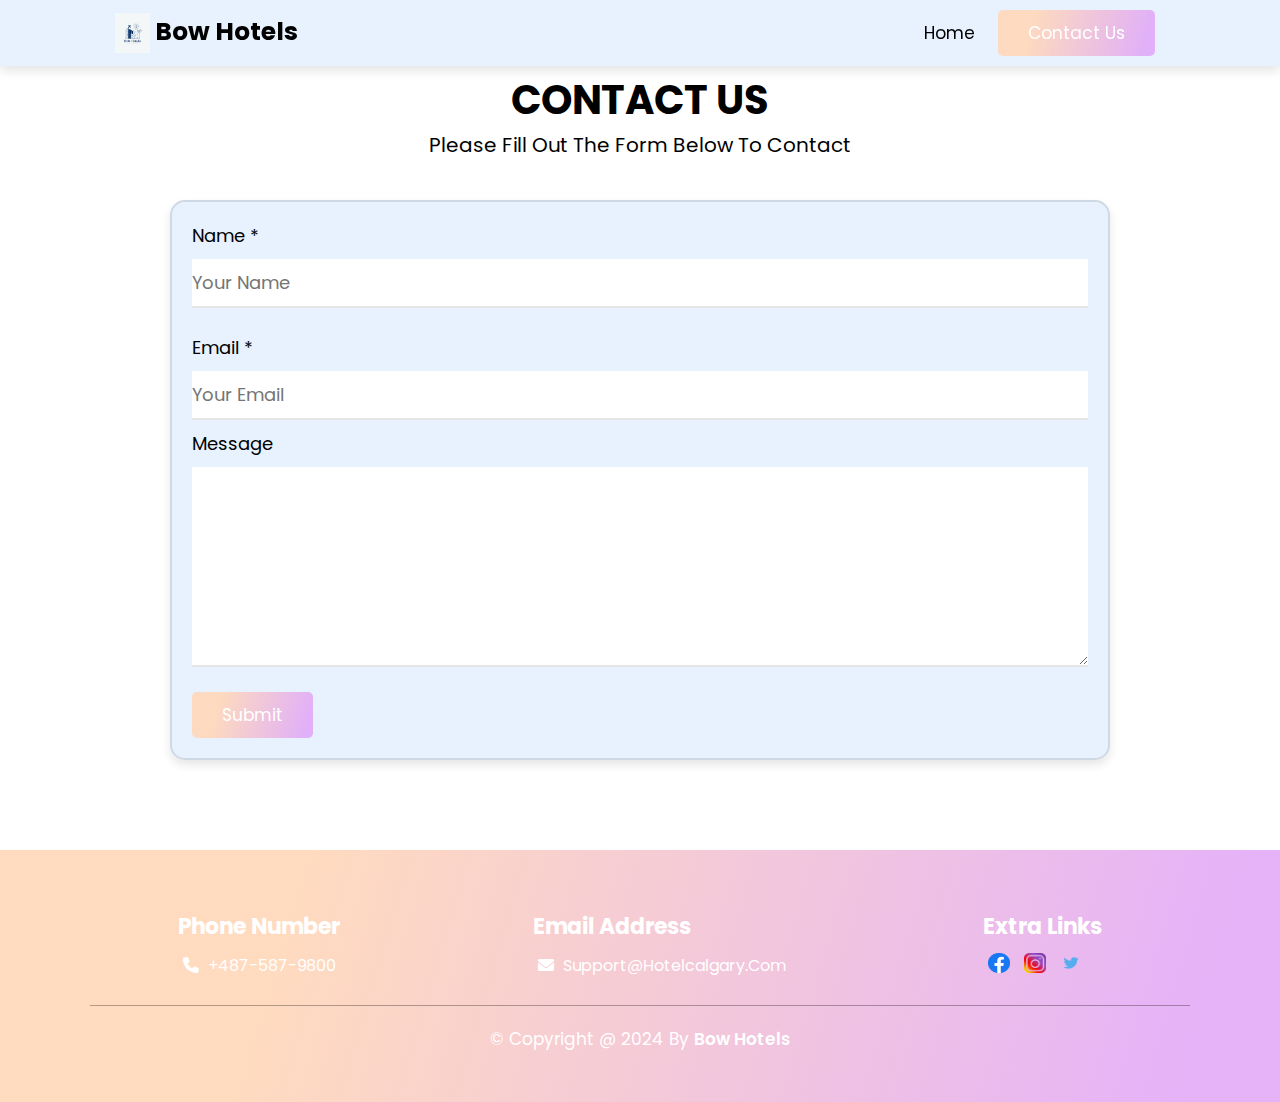
==== contact.html @ 7d7c895a "Add files via upload" ====
<!DOCTYPE html>
<html lang="en">

<head>
   <meta charset="UTF-8">
   <meta http-equiv="X-UA-Compatible" content="IE=edge">
   <meta name="viewport" content="width=device-width, initial-scale=1.0">
   <title>Contact Us - Bow Hotels</title>
   <!-- font awesome cdn link  -->
   <link rel="stylesheet" href="https://cdnjs.cloudflare.com/ajax/libs/font-awesome/6.0.0/css/all.min.css">
   <!-- swiper js cdn link -->
   <link rel="stylesheet" href="https://cdn.jsdelivr.net/npm/swiper@9/swiper-bundle.min.css" />
   <!-- custom css link -->
   <link rel="stylesheet" href="style.css">
</head>

<body>

   <!-- header -->

   <header class="header">

      <a href="#" class="logo"> <img src="images/BowHotelsLogo.png" style="height:40px;width:40px;padding-right: 0.5rem;"alt=""> Bow hotels </a>

      <nav class="navbar">
         <a href="index.html">home</a>
         <a href="#contactus" class="btn"> contact us</a>
      </nav>

      <div id="menu-btn" class="fas fa-bars"></div>

   </header>

   <!-- end -->

   <!-- reservation -->

   <section class="contactus" id="contactus">

      <h1 class="contact-heading">Contact Us</h1>
      <p class="contact-caption">Please fill out the form below to contact</p>

      <form action="" style="background: rgba(222, 237, 253, 0.714);
    box-shadow: var(--box-shadow);">

         <div class="container">

            <div class="box">
               <p>name <span>*</span></p>
               <input type="text" class="input" placeholder="Your Name">
            </div><br>

            <div class="box">
               <p>email <span>*</span></p>
               <input type="text" class="input" placeholder="Your Email">
            </div>

            <div class="box">
               <p>Message</p>
               <textarea name="message" class="input" id="message"></textarea>
            </div>

         </div>

         <input type="submit" value="Submit" class="btn">

      </form>

   </section>

   <!-- end -->

   <!-- footer -->

   <section class="footer">

      <div class="box-container">

         <div class="box">
            <h3>phone number</h3>
            <a href="#"> <i class="fas fa-phone"></i> +487-587-9800 </a>
            
         </div>

         <div class="box">
            <h3>email address</h3>
            <a href="#"> <i class="fas fa-envelope"></i> support@hotelcalgary.com</a>
         </div>

         <div class="box">
            <h3>extra links</h3>
            <a href="https://login.facebook.com/" target="_blank">
                <img alt="logo-facebook " height="20px" width="22px" src="images/facebook.png">
            </a>
            <a href="https://www.instagram.com/accounts/login/" target="_blank">
                <img alt="logo-facebook" height="20px" width="22px" src="images/instagram.png">
            </a>
            <a href="https://login.twitter.com/" target="_blank">
                <img alt="logo-facebook " height="20px" width="22px" src="images/twitter.png">
            </a>
         </div>

      </div>

      <div class="credit" style="font-size: 17px;">&copy; copyright @ 2024 by <span
            style="color:white; font-weight:600;">Bow Hotels</span>
      </div>

   </section>

   <!-- end -->


















   <script src="https://cdn.jsdelivr.net/npm/swiper@9/swiper-bundle.min.js"></script>

   <script src="script.js"></script>

</body>

</html>
---- style.css ----
@import url('https://fonts.googleapis.com/css2?family=Poppins:wght@100;200;300;400;500;600&display=swap');

:root {
    --primary: linear-gradient(106.5deg, rgba(255, 215, 185, 0.91) 23%, rgba(223, 159, 247, 0.8) 93%);
    --secondary: #37cae7;
    --black: #333;
    --white: #fff;
    --box-shadow: 0 .5rem 1rem rgba(0, 0, 0, 0.1);
    --another-box-shadow: 0 .5rem 1rem rgba(10, 18, 58, 0.257);
}

* {
    font-family: 'Poppins', sans-serif;
    margin: 0;
    padding: 0;
    box-sizing: border-box;
    outline: none;
    border: none;
    text-decoration: none;
    text-transform: capitalize;
    transition: .2s linear;
}

html {
    font-size: 62.5%;
    overflow-x: hidden;
    scroll-padding-top: 9rem;
    scroll-behavior: smooth;
}

html::-webkit-scrollbar {
    width: .8rem;
}

html::-webkit-scrollbar-track {
    background: transparent;
}

html::-webkit-scrollbar-thumb {
    background: var(--primary);
    border-radius: .5rem;
}

section {
    padding: 5rem 7%;
}


.heading {
    font-size: 4rem;
    color: var(--primary);
    text-align: center;
    text-transform: uppercase;
    font-weight: bolder;
    margin-bottom: 3rem;
}

.contact-heading {
    font-size: 4rem;
    color: var(--primary);
    text-align: center;
    text-transform: uppercase;
    font-weight: bolder;
    margin-top: 2rem;
}

.contact-caption {
    font-size: 2rem;
    color: var(--primary);
    text-align: center;
    margin-bottom: 3rem;
}

.btn {
    display: inline-block;
    margin-top: 1rem;
    padding: 1rem 3rem;
    background: var(--primary);
    border-radius: .5rem;
    color: var(--white);
    font-size: 1.7rem;
    cursor: pointer;
}

.caption {
    display: inline-block;
    margin-top: 1rem;
    padding: 1rem 3rem;
    /*background: var(--primary);*/
    border-radius: .5rem;
    color: var(--white);
    font-size: 1.7rem;
    cursor: pointer;
}

.btn:hover {
    background: var(--secondary);
}

/* header */

.header {
    position: fixed;
    top: 0;
    left: 0;
    right: 0;
    z-index: 1000;
    background: rgba(222, 237, 253, 0.714);
    box-shadow: var(--box-shadow);
    display: flex;
    align-items: center;
    justify-content: space-between;
    padding: 10px 9%;
}

.header .logo {
    font-size: 2.5rem;
    font-weight: bolder;
    color: var(--primary);
    display: flex;
}

.header .logo i {
    color: var(--primary);
    padding-right: .5rem;
}

.header .navbar a {
    font-size: 1.7rem;
    color: var(--primary);
    margin: 0 1rem;
}

.header .navbar a:hover {
    color: var(--primary);
}

.header .navbar .btn {
    margin-top: 0;
    color: var(--white);
}

.header .navbar .btn:hover {
    color: var(--white);
}

#menu-btn {
    display: none;
    font-size: 2.5rem;
    margin-left: 1.7rem;
    cursor: pointer;
    color: var(--black);
}

#menu-btn:hover {
    color: var(--primary);
}

/* end */

/* home */

.home {
    padding: 0;
}

.home .slide {
    min-height: 100vh;
    background-size: cover !important;
    background-position: center !important;
    display: flex;
    align-items: center;
    justify-content: center;
    z-index: -1;
}


.home .slide .content {
    width: 80rem;
    text-align: center;
}

.home .slide .content h3 {
    font-size: 4rem;
    text-transform: uppercase;
    color: white;
    line-height: 1.1;
    padding: 2rem 0;
}

.swiper-button-next,
.swiper-button-prev {
    height: 5rem;
    width: 5rem;
    line-height: 5rem;
    background: var(--white);
    color: var(--black);
}

.swiper-button-next:hover,
.swiper-button-prev:hover {
    background: var(--primary);
    color: var(--white);
}

.swiper-button-next::after,
.swiper-button-prev::after {
    font-size: 2rem;
}

/* end */

/* availability */

.availability form {
    display: flex;
    flex-wrap: wrap;
    gap: 1.5rem;
    background: rgba(178, 213, 255, 0.847);
    padding: 2rem 3rem;
    border-radius: 2rem;
}

.availability form .box {
    flex: 1 1 20rem;
}

.availability form .box p {
    font-size: 2rem;
    color: var(--primary);
}

.availability form .box .input {
    width: 100%;
    padding: 1rem;
    font-size: 1.8rem;
    color: var(--black);
    margin: 1rem 0;
    border-radius: .5rem;
}

/* end */

/* about */

.about .row {
    display: flex;
    flex-wrap: wrap;
    align-items: center;
    gap: 6rem;
}

.about .row .image {
    flex: 1 1 30rem;

}

.about .row .image img {
    width: 100%;
    border-radius: 20px;
    height: 530px;
    overflow-y: hidden;
}

.about .row .content {
    flex: 1 1 51rem;
}

.about .row .content h3 {
    font-size: 3.5rem;
    color: var(--primary);
    padding: 2rem 0;
}

.about .row .content p {
    font-size: 1.6rem;
    color: #666;
    padding: 1rem 0;
    line-height: 1.8;
}

/* end */

/* rooms */

.room .slide {
    background: var(--white);
    border-radius: .5rem;
    box-shadow: var(--another-box-shadow);
    margin-bottom: 8rem;
}

.room .slide .image {
    height: 25rem;
    width: 100%;
    padding: 1.5rem;
    overflow: hidden;
    position: relative;
}

.room .slide .image img {
    width: 100%;
    height: 100%;
    border-radius: .5rem;
    object-fit: cover;
}

.room .slide .image .price {
    position: absolute;
    top: 2.5rem;
    left: 2.5rem;
    background: var(--primary);
    color: var(--white);
    font-size: 1.7rem;
    padding: .5rem 2rem;
    border-radius: .5rem;
    text-transform: lowercase;
}

.room .slide .image .fa-shopping-cart {
    position: absolute;
    top: 2.5rem;
    right: 2.5rem;
    height: 4.5rem;
    width: 4.5rem;
    line-height: 4.5rem;
    text-align: center;
    font-size: 2rem;
    background: var(--white);
    color: var(--black);
    border-radius: 50%;
}

.room .slide .image .fa-shopping-cart:hover {
    background: var(--secondary);
    color: var(--white);
}

.room .slide .content {
    padding: 2rem;
    padding-top: 0;
}

.room .slide .content h3 {
    font-size: 2.5rem;
    color: var(--black);
}

.room .slide .content p {
    font-size: 1.6rem;
    color: #666;
    padding: .5rem 0;
    line-height: 1.5;
}

.room .slide .content .stars {
    padding: 1rem 0;
    color: var(--primary);
}

.room .slide .content .stars i {
    font-size: 1.7rem;

}

.fas .fa-star{
    color: var(--primary);
}

/* end */

/* services */

.services .box-container {
    display: grid;
    grid-template-columns: repeat(auto-fit, minmax(16rem, 1fr));
    gap: 2rem;
    margin: 50px 0;
}

.services .box-container .box {
    text-align: center;
}

.services .box-container .box img {
    height: 10rem;
    margin-bottom: .7rem;
}

.services .box-container .box h3 {
    font-size: 1.7rem;
    color: var(--black);
    padding: .5rem 0;
}

/* end */

/* gallery */

.gallery .slide {
    height: 30rem;
    position: relative;
    overflow: hidden;
    margin-bottom: 100px;
    margin-top: 40px;
}

.gallery .slide img {
    height: 100%;
    width: 100%;
    object-fit: cover;
}

.gallery .slide .icon {
    display: none;
    align-items: center;
    justify-content: center;
    position: absolute;
    top: 0;
    left: 0;
    z-index: 10;
    height: 100%;
    width: 100%;
    background: rgba(0, 0, 0, 0.5);
}

.gallery .slide .icon i {
    font-size: 6rem;
    color: var(--white);
}

.gallery .slide:hover .icon {
    display: flex;
}

/* end */

/* review */

.review {
    background-image: url("images/review.jpg");
    background-repeat: no-repeat;
    background-size: cover;
    width: 100%;
    height: 48rem;
    position: relative;
    margin: 4rem 0 8rem 0;
}

.review .review-slider {
    background: var(--primary);
    padding: 2rem;
    width: 50%;
    height: 120%;
    margin-top: -4rem;
    margin-right: 60rem;
    padding-top: 6%;
    color: var(--white);
    box-shadow: var(--box-shadow);
}

.review .slide {
    text-align: center;
}

.review .slide .heading {
    color: var(--white);
}

.review .slide i {
    font-size: 6rem;
    /* color: var(--primary); */
}

.review .slide p {
    padding-bottom: 1.5rem;
    padding-top: 3rem;
    font-size: 1.5rem;
    line-height: 1.8;
    color: var(--white);
}

.review .slide .user {
    display: flex;
    gap: 1.5rem;
    align-items: center;
    justify-content: center;
    padding: 1rem 0;
    border-radius: .5rem;
}


.review .slide .user img {
    height: 7rem;
    width: 7rem;
    border-radius: 15%;
    object-fit: cover;
}

.review .slide .user h3 {
    font-size: 2rem;
    color: var(--black);
    padding-bottom: .5rem;
}

.review .slide .user i {
    font-size: 1.3rem;
    color: var(--primary);
}

/* end */

/* faq */

.faqs .row {
    display: flex;
    flex-wrap: wrap;
    gap: 2rem;
    align-items: center;
}

.faqs .row .image {
    flex: 1 1 40rem;
}

.faqs .row .image img {
    width: 100%;
}

.faqs .row .content {
    flex: 1 1 40rem;
}

.faqs .row .content .box {
    margin-top: 2rem;
}

.faqs .row .content .box h3 {
    font-size: 2rem;
    color: var(--primary);
    padding: 1.5rem;
    cursor: pointer;
}

.faqs .row .content .box p {
    font-size: 1.6rem;
    padding: 1.5rem 2rem;
    line-height: 2;
    color: rgb(82, 81, 81);
    box-shadow: var(--box-shadow);
    display: none;
}

.faqs .row .content .box.active p {
    display: inline-block;
}

/* end */

/* reservation */

.reservation form {
    padding: 2rem;
    border: .2rem solid rgba(0, 0, 0, 0.1);
    border-radius: 1.5rem;
}

.reservation form .container {
    display: flex;
    flex-wrap: wrap;
    gap: 1.5rem;
}

.reservation form .container .box {
    flex: 1 1 40rem;
}

.reservation form .container .box p {
    font-size: 1.8rem;
    color: var(--primary);
}

.reservation form .container .box .input {
    font-size: 1.8rem;
    width: 100%;
    padding: 1rem 0;
    margin: 1rem 0;
    border-bottom: .2rem solid rgba(0, 0, 0, 0.1);
    color: var(--black);
}

/* end */

/* contactus */

.contactus form {
    padding: 2rem;
    border: .2rem solid rgba(0, 0, 0, 0.1);
    border-radius: 1.5rem;
    margin: 4rem 8rem;
}

.contactus form .container {
    
    flex-wrap: wrap;
    gap: 1.5rem;
}

.contactus form .container .box {
    flex: 1 1 40rem;
}

.contactus form .container .box p {
    font-size: 1.8rem;
    color: var(--primary);
}

.contactus form .container .box .input {
    font-size: 1.8rem;
    width: 100%;
    padding: 1rem 0;
    margin: 1rem 0;
    border-bottom: .2rem solid rgba(0, 0, 0, 0.1);
    color: var(--black);
}

#message{
    height: 200px;
}
/* end */

/* footer */

.links-nav {
    padding: 0px 22px;
  }

.footer {
    background: var(--primary);
}
.footer .section {
    padding: 5rem 7%;
}

.footer .box-container {
    display: flex;
    grid-template-columns: repeat(auto-fit, minmax(25rem, 1fr));
    gap: 1.5rem;
    justify-content: space-around;
}

.footer .box-container .box h3 {
    font-size: 2.2rem;
    padding: 1rem 0;
    color: var(--white);
}

.footer .box-container .box a {
    font-size: 1.6rem;
    display: inline;
    color: var(--white);
    padding: 1rem 0.5rem;
}

.footer .box-container .box a i {
    color: var(--white);
    padding-right: .5rem;
}

.footer .box-container .box a:hover {
    color: var(--secondary);
}

.footer .share {
    padding-top: 2rem;
    text-align: center;
}

.footer .share a {
    color: var(--primary);
    font-size: 2rem;
    width: 5rem;
    height: 5rem;
    line-height: 5rem;
    border-radius: 50%;
    border: .1rem solid var(--primary);
    margin: .3rem;
}

.footer .share a:hover {
    color: var(--white);
    background: var(--primary);
    transform: rotate(360deg);
}

.footer .credit {
    font-size: 2rem;
    text-align: center;
    margin-top: 2.5rem;
    padding-top: 2rem;
    border-top: .1rem solid rgba(0, 0, 0, 0.3);
    color: var(--white);
}

.footer .credit span {
    color: var(--black);
}

/* index page changes styles */

#img-box2{
    display: flex;
    flex-wrap: nowrap;
    box-sizing: border-box;
    flex-direction: row;
    justify-content: space-evenly;
    padding-top: 1em;
    margin-top: 1em;
    padding-bottom: 7rem;
  }
  .img-box {
    display: flex;
    flex-wrap: nowrap;
    box-sizing: border-box;
    flex-direction: row;
    justify-content: space-evenly;
    padding-top: 1em;
    margin-top: 1em;
    padding-bottom: 7rem;
  
  }

  #img-one {
    display: block;
    width: 45vh;
    height: 35vh;
    background-image: url("images/hotel1-index.jpg");
    position: relative;
    background-position: center;
    background-repeat: no-repeat;
    border: 1px;
    background-size: 350px 300px;
    border-radius: 25px;
    overflow: hidden;
    box-shadow: 10px 10px 10px grey;
  }
  
  #img-two {
    display: block;
    width: 45vh;
    height: 35vh;
    background-image: url("images/hotel2-slide3.jpg");
    position: relative;
    background-position: center;
    background-repeat: no-repeat;
    border: 1px;
    background-size: 350px 300px;
    border-radius: 25px;
    overflow: hidden;
    box-shadow: 10px 10px 10px grey;
  }
  
  #img-three {
    display: block;
    width: 45vh;
    height: 35vh;
    background-image: url("images/comingsoon1.jpg");
    position: relative;
    background-position: center;
    background-repeat: no-repeat;
    border: 1px;
    background-size: 350px 300px;
    border-radius: 25px;
    overflow: hidden;
    box-shadow: 10px 10px 10px grey;
  }
  
  #img-four {
    display: block;
    width: 45vh;
    height: 35vh;
    background-image: url("images/comingsoon2.jpg");
    position: relative;
    background-position: center;
    background-repeat: no-repeat;
    border: 1px;
    background-size: 350px 300px;
    border-radius: 25px;
    overflow: hidden;
    box-shadow: 10px 10px 10px grey;
  
  }
  
  #img-five {
    display: block;
    width: 45vh;
    height: 35vh;
    background-image: url("images/comingsoon3.jpg");
    position: relative;
    background-position: center;
    background-repeat: no-repeat;
    border: 1px;
    background-size: 350px 300px;
    border-radius: 25px;
    overflow: hidden;
    box-shadow: 10px 10px 10px grey;
  
  }

  .image-overlay {
    position: absolute;
    top: 0;
    left: 0;
    width: 45vh;
    height: 35vh;
    background: rgba(0, 0, 0, 0.5);
    color: #f1f1f1;
    display: flex;
    align-items: center;
    justify-content: center;
    opacity: 0;
  
  }
  
  .image-overlay:hover {
    opacity: 1;
  }
  
  .center {
    text-align: center;
    padding-bottom: 8vh;
  }

  

/* end */

















/* media queries */

@media (max-width:991px) {

    html {
        font-size: 55%;
    }

    .header {
        padding: 2rem 3rem;
    }

}

@media (max-width: 768px) {

    #menu-btn {
        display: inline-block;
    }

    .header .navbar {
        position: absolute;
        top: 110%;
        right: -110%;
        width: 30rem;
        box-shadow: var(--box-shadow);
        background: var(--white);
        border-radius: .5rem;
    }

    .header .navbar.active {
        right: 2rem;
        transition: .4s linear;
    }

    .header .navbar a {
        font-size: 2rem;
        margin: 2rem 2.5rem;
        display: block;
    }

    .home .slide .content {
        width: 50rem;
    }

    .review .review-slider {
        width: 100%;
        padding: 1rem;
        padding-top: 15%;
    }

}

@media (max-width: 450px) {

    html {
        font-size: 50%;
    }

    .home .slide .content {
        width: 30rem;
    }

    .home .slide .content h3 {
        font-size: 3rem;
    }

}
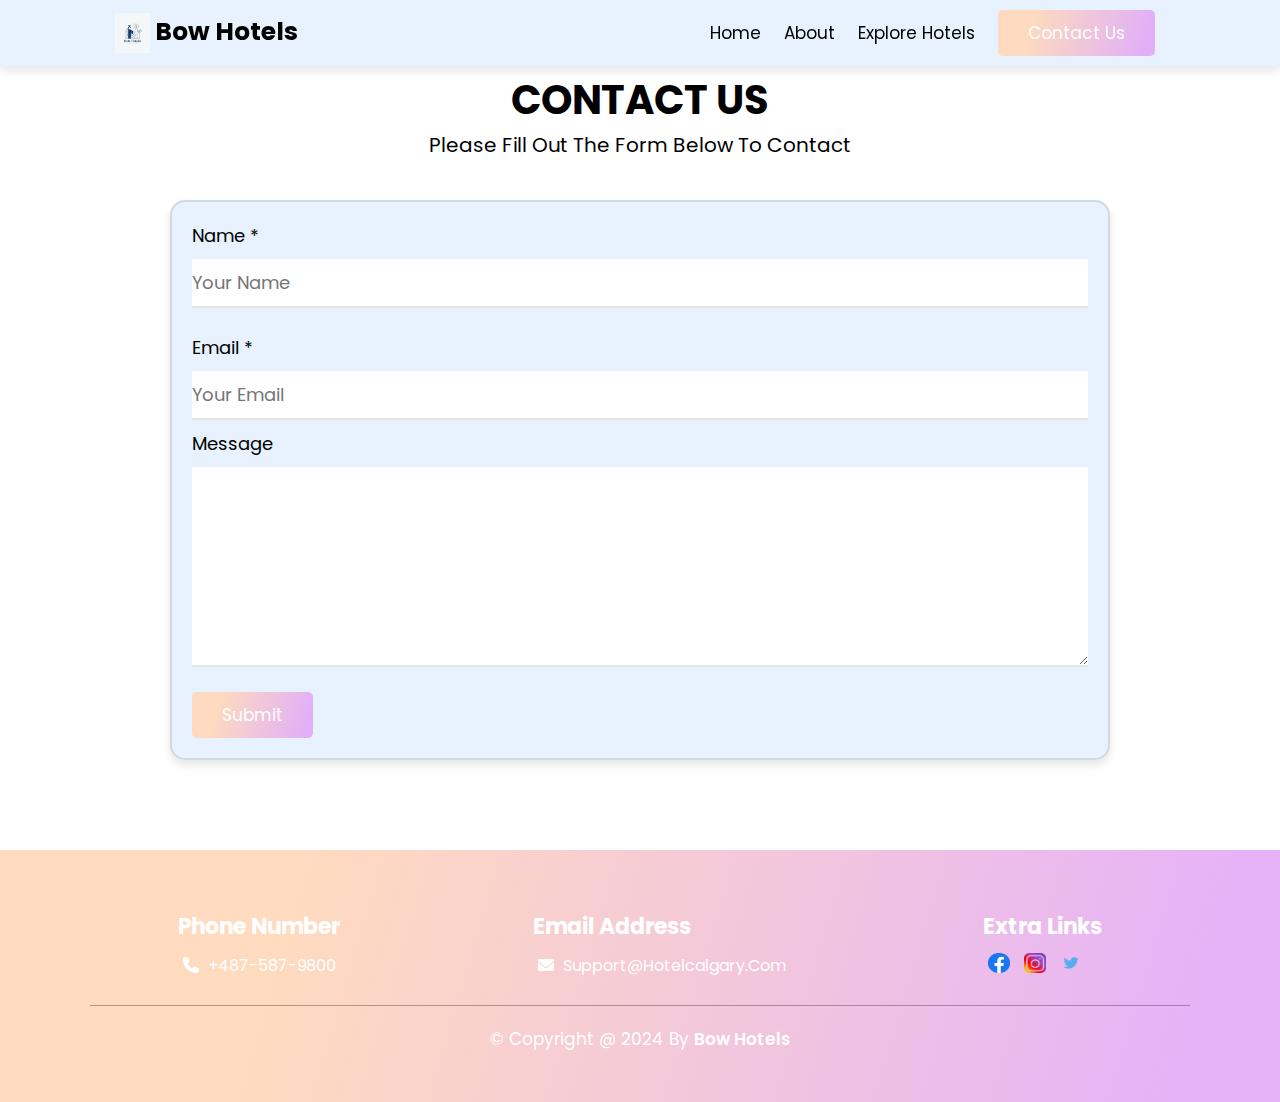
==== commit 6c2c2b88: "updated contact file with form and php file" ====
--- a/contact.html
+++ b/contact.html
@@ -24,6 +24,8 @@
 
       <nav class="navbar">
          <a href="index.html">home</a>
+         <a href="#about">about</a>
+         <a href="#room">explore hotels</a>
          <a href="#contactus" class="btn"> contact us</a>
       </nav>
 
@@ -40,24 +42,24 @@
       <h1 class="contact-heading">Contact Us</h1>
       <p class="contact-caption">Please fill out the form below to contact</p>
 
-      <form action="" style="background: rgba(222, 237, 253, 0.714);
-    box-shadow: var(--box-shadow);">
+      <form action="contactsave.php" style="background: rgba(222, 237, 253, 0.714);
+    box-shadow: var(--box-shadow);" method="post">
 
          <div class="container">
 
             <div class="box">
                <p>name <span>*</span></p>
-               <input type="text" class="input" placeholder="Your Name">
+               <input type="text" class="input" placeholder="Your Name" name="name">
             </div><br>
 
             <div class="box">
                <p>email <span>*</span></p>
-               <input type="text" class="input" placeholder="Your Email">
+               <input type="email" class="input" placeholder="Your Email" name="email">
             </div>
 
             <div class="box">
                <p>Message</p>
-               <textarea name="message" class="input" id="message"></textarea>
+               <textarea name="message" class="input" id="message" name="message"></textarea>
             </div>
 
          </div>
